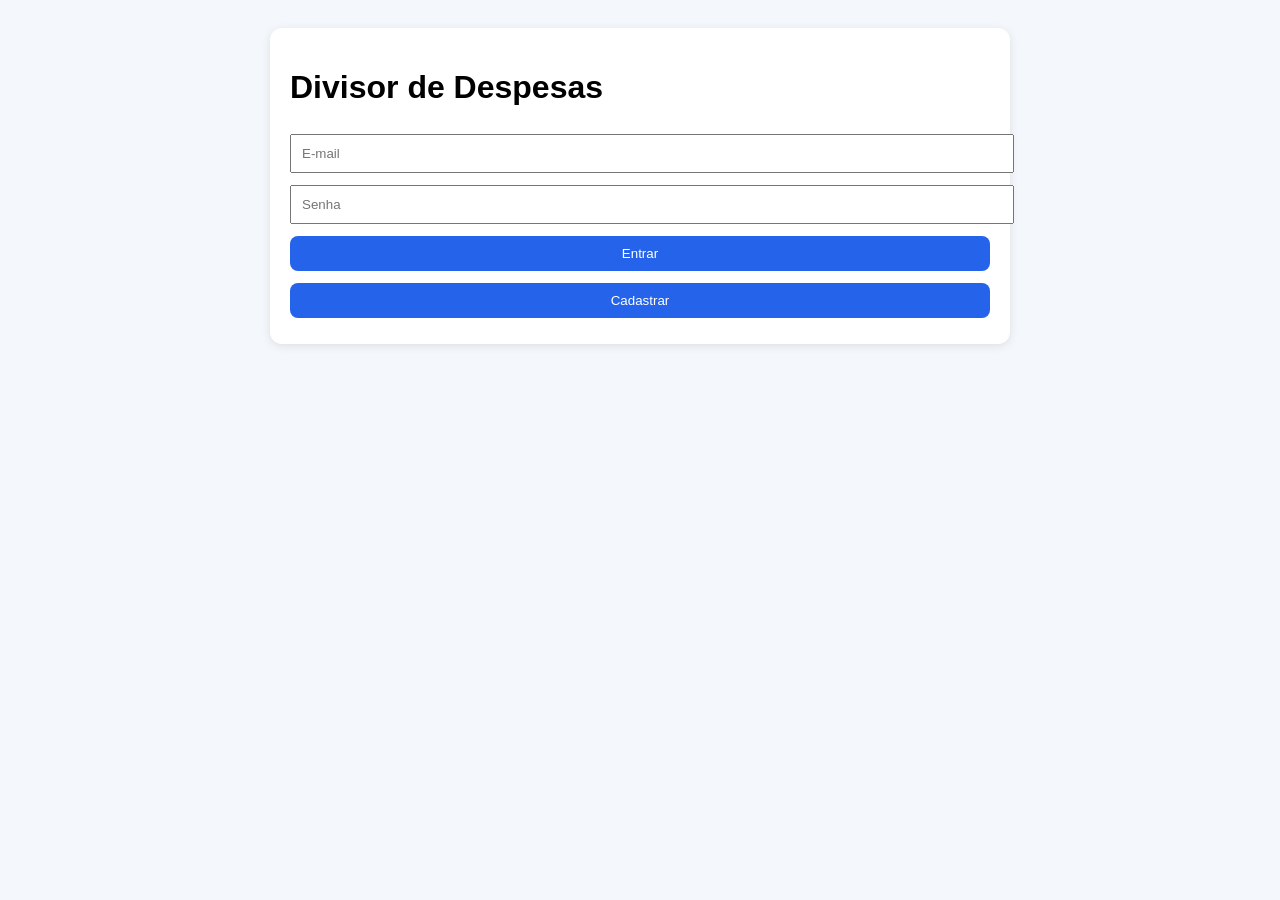
==== dashboard.html @ cf55c790 "LOCALSTORAGE" ====
<!DOCTYPE html>
<html lang="pt-BR">

<head>
    <meta charset="UTF-8">
    <meta name="viewport" content="width=device-width, initial-scale=1.0">
    <title>Dashboard</title>
    <link rel="stylesheet" href="css/styles.css">
    <script src="js/database.js"></script>
    <script defer  src="js/dashboard.js"></script>
</head>

<body>
    <div class="card">
        <h2>Salas</h2>
        <input id="room-name" placeholder="Nome da sala">
        <button id="create-room-btn">Criar Sala</button>
        <ul id="rooms-list"></ul>
        <button id="logout-btn">Sair</button>
    </div>
</body>

</html>
---- css/styles.css ----
body {
    font-family: Arial, sans-serif;
    background: #f4f7fb;
    padding: 20px
}

.card {
    max-width: 700px;
    margin: auto;
    background: #fff;
    padding: 20px;
    border-radius: 12px;
    box-shadow: 0 2px 10px rgba(0, 0, 0, .1)
}

input,
select,
button {
    width: 100%;
    padding: 10px;
    margin: 6px 0
}

button {
    background: #2563eb;
    color: #fff;
    border: none;
    border-radius: 8px
}

ul {
    padding: 0;
    list-style: none
}

li {
    padding: 8px;
    border-bottom: 1px solid #ddd
}
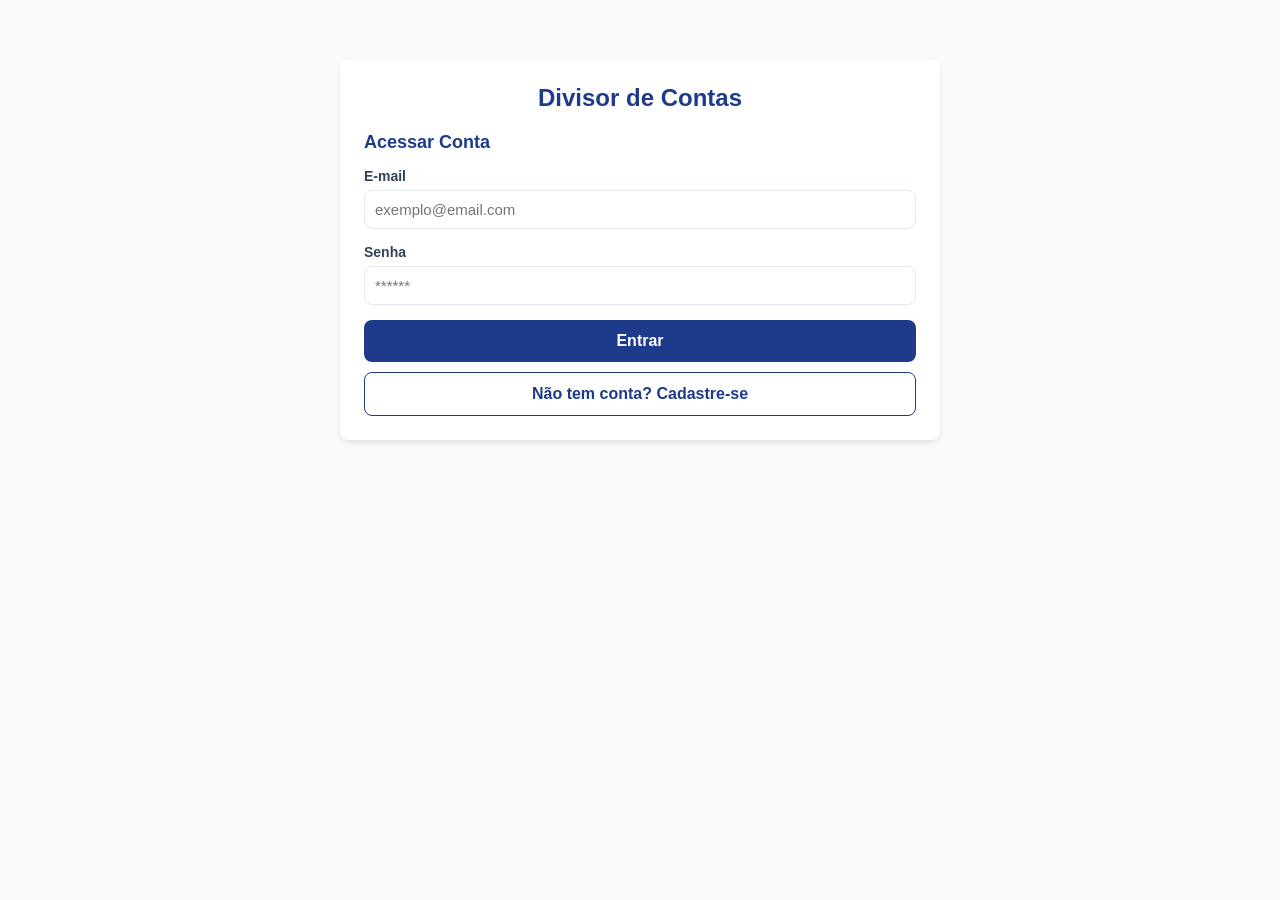
==== commit d3e527b7: "Germini - começando do zero" ====
--- a/dashboard.html
+++ b/dashboard.html
@@ -1,23 +1,37 @@
 <!DOCTYPE html>
 <html lang="pt-BR">
-
 <head>
     <meta charset="UTF-8">
     <meta name="viewport" content="width=device-width, initial-scale=1.0">
-    <title>Dashboard</title>
-    <link rel="stylesheet" href="css/styles.css">
-    <script src="js/database.js"></script>
-    <script defer  src="js/dashboard.js"></script>
+    <title>Dashboard - Minhas Salas</title>
+    <link rel="stylesheet" href="style.css">
 </head>
+<body>
+    <div class="container">
+        <header>
+            <h1>Minhas Salas</h1>
+            <button class="btn-logout" onclick="logout()">Sair</button>
+        </header>
 
-<body>
-    <div class="card">
-        <h2>Salas</h2>
-        <input id="room-name" placeholder="Nome da sala">
-        <button id="create-room-btn">Criar Sala</button>
-        <ul id="rooms-list"></ul>
-        <button id="logout-btn">Sair</button>
+        <div class="card">
+            <h2>Criar Nova Sala</h2>
+            <form id="create-room-form">
+                <div class="form-group">
+                    <label>Nome da Sala (ex: Viagem de Férias)</label>
+                    <input type="text" id="room-name" required placeholder="Digite o nome da sala...">
+                </div>
+                <button type="submit">Criar Sala</button>
+            </form>
+        </div>
+
+        <div class="card">
+            <h2>Suas Salas Disponíveis</h2>
+            <div id="rooms-list">
+                </div>
+        </div>
     </div>
+
+    <script src="database.js"></script>
+    <script src="dashboard.js"></script>
 </body>
-
 </html>
--- a/style.css
+++ b/style.css
@@ -0,0 +1,147 @@
+:root {
+    --primary-color: #1e3a8a;
+    --primary-hover: #1d4ed8;
+    --success-color: #10b981;
+    --danger-color: #ef4444;
+    --background: #f8fafc;
+    --card-bg: #ffffff;
+    --text-main: #334155;
+    --text-muted: #64748b;
+    --border: #e2e8f0;
+    --radius: 8px;
+}
+
+* {
+    box-sizing: border-box;
+    margin: 0;
+    padding: 0;
+    font-family: 'Segoe UI', Tahoma, Geneva, Verdana, sans-serif;
+}
+
+body {
+    background-color: var(--background);
+    color: var(--text-main);
+    display: block;
+    padding: 20px;
+}
+
+.container {
+    max-width: 600px;
+    margin: 40px auto;
+}
+
+/* Navbar / Header */
+header {
+    display: flex;
+    justify-content: space-between;
+    align-items: center;
+    margin-bottom: 30px;
+    padding-bottom: 10px;
+    border-bottom: 2px solid var(--border);
+}
+
+h1 { color: var(--primary-color); font-size: 24px; }
+h2 { margin-bottom: 15px; font-size: 18px; color: var(--primary-color); }
+
+/* Cartões e Formulários */
+.card {
+    background: var(--card-bg);
+    padding: 24px;
+    border-radius: var(--radius);
+    box-shadow: 0 4px 6px -1px rgba(0,0,0,0.1);
+    margin-bottom: 20px;
+}
+
+.form-group {
+    margin-bottom: 15px;
+}
+
+.form-group label {
+    display: block;
+    margin-bottom: 6px;
+    font-weight: 600;
+    font-size: 14px;
+}
+
+input, select {
+    width: 100%;
+    padding: 10px;
+    border: 1px solid var(--border);
+    border-radius: var(--radius);
+    font-size: 15px;
+    outline: none;
+    transition: border 0.2s;
+}
+
+input:focus, select:focus {
+    border-color: var(--primary-color);
+}
+
+/* Botões */
+button {
+    width: 100%;
+    padding: 12px;
+    background-color: var(--primary-color);
+    color: white;
+    border: none;
+    border-radius: var(--radius);
+    font-size: 16px;
+    font-weight: bold;
+    cursor: pointer;
+    transition: background 0.2s;
+}
+
+button:hover { background-color: var(--primary-hover); }
+
+button.secondary {
+    background-color: transparent;
+    color: var(--primary-color);
+    border: 1px solid var(--primary-color);
+    margin-top: 10px;
+}
+button.secondary:hover { background-color: #eff6ff; }
+
+button.btn-logout {
+    width: auto;
+    padding: 6px 12px;
+    background-color: var(--danger-color);
+    font-size: 13px;
+}
+
+/* Listas e Itens */
+.list-item {
+    display: flex;
+    justify-content: space-between;
+    align-items: center;
+    padding: 12px;
+    border-bottom: 1px solid var(--border);
+}
+.list-item:last-child { border-bottom: none; }
+
+.badge-tag {
+    background-color: #f1f5f9;
+    padding: 4px 8px;
+    border-radius: 4px;
+    font-size: 12px;
+}
+
+/* Inline data callouts para Balanços */
+.balance-box {
+    background-color: #f0fdf4;
+    border-left: 4px solid var(--success-color);
+    padding: 12px;
+    margin-top: 10px;
+    border-radius: 0 var(--radius) var(--radius) 0;
+}
+
+.debt-item {
+    color: var(--danger-color);
+    font-weight: 600;
+    margin-bottom: 6px;
+}
+
+/* Responsividade Básica */
+@media (max-width: 600px) {
+    body { padding: 10px; }
+    .container { margin: 10px auto; }
+}
